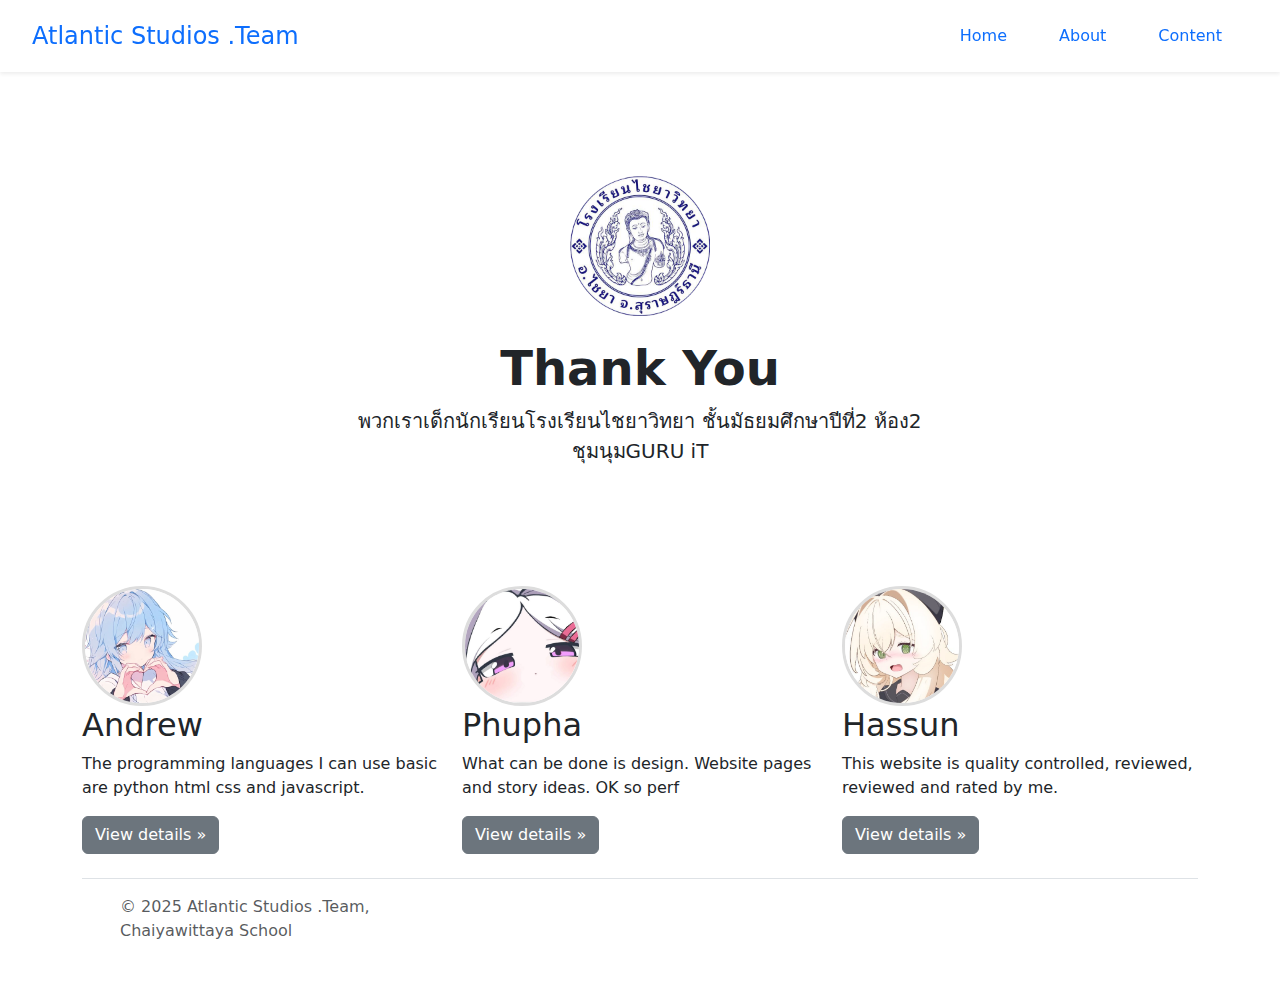
==== about.html @ e037b7fd "first commit" ====
<!DOCTYPE html>
<html lang="en">

<head>
    <meta charset="UTF-8">
    <meta name="viewport" content="width=device-width, initial-scale=1.0">
    <title>About US</title>
    <link href="https://cdn.jsdelivr.net/npm/bootstrap@5.3.3/dist/css/bootstrap.min.css" rel="stylesheet"
        integrity="sha384-QWTKZyjpPEjISv5WaRU9OFeRpok6YctnYmDr5pNlyT2bRjXh0JMhjY6hW+ALEwIH" crossorigin="anonymous">
    <link rel="stylesheet" href="styles.css">
</head>

<style>
    .profile-img {
        width: 120px;
        height: 120px;
        object-fit: cover;
        border-radius: 50%;
        border: 3px solid #ddd;
    }
</style>


<body>
    <!-- header -->
    <header class="d-flex flex-wrap justify-content-between align-items-center py-3 mb-4 bg-white shadow-sm fixed-top">
        <a href="/" class="d-flex align-items-center text-decoration-none">
            <span class="fs-4 brand-text">Atlantic Studios .Team</span>
        </a>
        <ul class="nav nav-pills">
            <li class="nav-item"><a href="index.html" class="nav-link">Home</a></li>
            <li class="nav-item"><a href="about.html" class="nav-link">About</a></li>
            <li class="nav-item"><a href="content.html" class="nav-link">Content</a></li>
        </ul>
    </header>

    <!-- about -->
    <div class="px-4 py-5 my-5 text-center">
        <img class="d-block mx-auto mb-4" src="img/chaiya.png" alt="" width="140" height="140">
        <h1 class="display-5 fw-bold">Thank You</h1>
        <div class="col-lg-6 mx-auto">
          <p class="lead mb-4">พวกเราเด็กนักเรียนโรงเรียนไชยาวิทยา ชั้นมัธยมศึกษาปีที่2 ห้อง2 ชุมนุมGURU iT</p>
        </div>
      </div>

      <div class="container marketing">
        <!-- Three columns of text below the carousel -->

        <!-- Modal for Drew -->
        <div class="modal fade" id="drewModal" tabindex="-1" aria-labelledby="drewModalLabel" aria-hidden="true">
            <div class="modal-dialog">
                <div class="modal-content">
                    <div class="modal-header">
                        <h5 class="modal-title" id="drewModalLabel">Drew - Developer</h5>
                        <button type="button" class="btn-close" data-bs-dismiss="modal" aria-label="Close"></button>
                    </div>
                    <div class="modal-body">
                        <p>Drew is proficient in basic programming languages like Python, HTML, CSS, and JavaScript.</p>
                        <img src="img/developer.png" alt="Drew" class="img-fluid">
                    </div>
                    <div class="modal-footer">
                        <button type="button" class="btn btn-secondary" data-bs-dismiss="modal">Close</button>
                    </div>
                </div>
            </div>
        </div>

        <!-- Modal for Phupha -->
        <div class="modal fade" id="phuphaModal" tabindex="-1" aria-labelledby="phuphaModalLabel" aria-hidden="true">
            <div class="modal-dialog">
                <div class="modal-content">
                    <div class="modal-header">
                        <h5 class="modal-title" id="phuphaModalLabel">Phupha - Designer</h5>
                        <button type="button" class="btn-close" data-bs-dismiss="modal" aria-label="Close"></button>
                    </div>
                    <div class="modal-body">
                        <p>Phupha specializes in web design, creating page layouts, and developing creative concepts.</p>
                        <img src="img/design.png" alt="Phupha" class="img-fluid">
                    </div>
                    <div class="modal-footer">
                        <button type="button" class="btn btn-secondary" data-bs-dismiss="modal">Close</button>
                    </div>
                </div>
            </div>
        </div>

        <!-- Modal for Hassun -->
        <div class="modal fade" id="hassunModal" tabindex="-1" aria-labelledby="hassunModalLabel" aria-hidden="true">
            <div class="modal-dialog">
                <div class="modal-content">
                    <div class="modal-header">
                        <h5 class="modal-title" id="hassunModalLabel">Hassun - Quality Control</h5>
                        <button type="button" class="btn-close" data-bs-dismiss="modal" aria-label="Close"></button>
                    </div>
                    <div class="modal-body">
                        <p>Hassun ensures the quality of this website through rigorous testing and evaluations.</p>
                        <img src="img/qc.png" alt="Hassun" class="img-fluid">
                    </div>
                    <div class="modal-footer">
                        <button type="button" class="btn btn-secondary" data-bs-dismiss="modal">Close</button>
                    </div>
                </div>
            </div>
        </div>

        <div class="row">

            <div class="col-lg-4">
                <img src="img/developer.png" alt="Profile" class="profile-img">
                <h2>Andrew</h2>
                <p>The programming languages ​​I can use basic are python html css and javascript.</p>
                <button type="button" class="btn btn-secondary" data-bs-toggle="modal" data-bs-target="#drewModal">
                    View details »
                </button>
            </div>
            
            <div class="col-lg-4">
                <img src="img/design.png" alt="Profile" class="profile-img">
                <h2>Phupha</h2>
                <p>What can be done is design. Website pages and story ideas. OK so perf</p>
                <button type="button" class="btn btn-secondary" data-bs-toggle="modal" data-bs-target="#phuphaModal">
                    View details »
                </button>
            </div>
            
            <div class="col-lg-4">
                <img src="img/qc.png" alt="Profile" class="profile-img">
                <h2>Hassun</h2>
                <p>This website is quality controlled, reviewed, reviewed and rated by me.</p>
                <button type="button" class="btn btn-secondary" data-bs-toggle="modal" data-bs-target="#hassunModal">
                    View details »
                </button>
            </div>
        </div>
    </div>            
    


    <!-- footer -->
    <div class="container">
        <footer class="d-flex flex-wrap justify-content-between align-items-center py-3 my-4 border-top">
            <div class="col-md-4 d-flex align-items-center">
                <a href="/" class="mb-3 me-2 mb-md-0 text-body-secondary text-decoration-none lh-1">
                    <svg class="bi" width="30" height="24">
                        <use xlink:href="#bootstrap"></use>
                    </svg>
                </a>
                <span class="mb-3 mb-md-0 text-body-secondary">© 2025  Atlantic Studios .Team, Chaiyawittaya School</span>
            </div>

            <ul class="nav col-md-4 justify-content-end list-unstyled d-flex">
                <li class="ms-3"><a class="text-body-secondary" href="#"><svg class="bi" width="24" height="24">
                            <use xlink:href="#twitter"></use>
                        </svg></a></li>
                <li class="ms-3"><a class="text-body-secondary" href="#"><svg class="bi" width="24" height="24">
                            <use xlink:href="#instagram"></use>
                        </svg></a></li>
                <li class="ms-3"><a class="text-body-secondary" href="#"><svg class="bi" width="24" height="24">
                            <use xlink:href="#facebook"></use>
                        </svg></a></li>
            </ul>
        </footer>
    </div>


    <script src="https://cdn.jsdelivr.net/npm/bootstrap@5.3.3/dist/js/bootstrap.bundle.min.js"
        integrity="sha384-YvpcrYf0tY3lHB60NNkmXc5s9fDVZLESaAA55NDzOxhy9GkcIdslK1eN7N6jIeHz"
        crossorigin="anonymous"></script>
    <script src="script.js"></script>
</body>
</html>
---- styles.css ----
.dark-mode {
    background-color: #121212;
    color: #ffffff;
}
.dark-mode .text-body-emphasis, .dark-mode .lead {
    color: #ffffff !important;
}
.dark-mode .nav-link {
    color: #66b2ff !important;
}
.dark-mode .brand-text {
    color: #66b2ff !important;
}
header {
    background-color: transparent !important;
    border-bottom: none !important;
    padding: 1rem 2rem;
}
.nav-link {
    margin: 0 10px;
}


body {
    padding-top: 80px; /* ป้องกัน navbar ทับเนื้อหา */
}


.dark-mode {
    background-color: #121212;
    color: #ffffff;
}
.dark-mode .text-body-emphasis, 
.dark-mode .lead, 
.dark-mode .text-body-secondary {
    color: #ffffff !important;
}
.dark-mode .nav-link {
    color: #66b2ff !important;
}
.dark-mode .brand-text {
    color: #66b2ff !important;
}
.dark-mode footer {
    border-top: 1px solid #ffffff;
}

.dark-mode header {
    background-color: #1f1f1f !important;
    border-bottom: 1px solid #333 !important;
}

.dark-mode .nav-link {
    color: #66b2ff !important;
}

.dark-mode .nav-link.active {
    color: #ffffff !important;
}
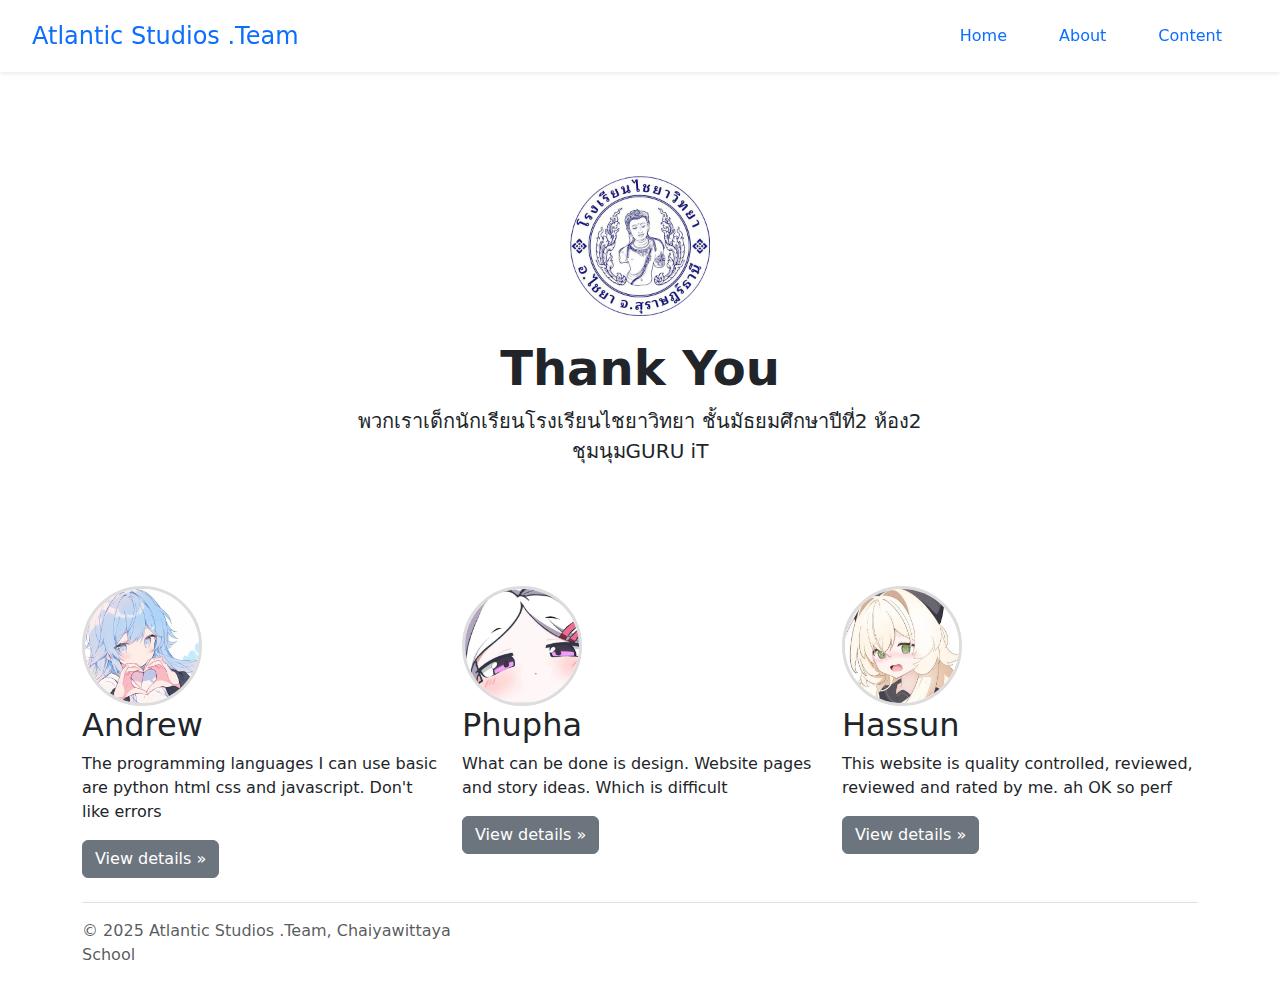
==== commit b29c4b3d: "first commit" ====
--- a/about.html
+++ b/about.html
@@ -1,6 +1,5 @@
 <!DOCTYPE html>
 <html lang="en">
-
 <head>
     <meta charset="UTF-8">
     <meta name="viewport" content="width=device-width, initial-scale=1.0">
@@ -9,7 +8,6 @@
         integrity="sha384-QWTKZyjpPEjISv5WaRU9OFeRpok6YctnYmDr5pNlyT2bRjXh0JMhjY6hW+ALEwIH" crossorigin="anonymous">
     <link rel="stylesheet" href="styles.css">
 </head>
-
 <style>
     .profile-img {
         width: 120px;
@@ -19,12 +17,10 @@
         border: 3px solid #ddd;
     }
 </style>
-
-
 <body>
     <!-- header -->
     <header class="d-flex flex-wrap justify-content-between align-items-center py-3 mb-4 bg-white shadow-sm fixed-top">
-        <a href="/" class="d-flex align-items-center text-decoration-none">
+        <a href="index.html" class="d-flex align-items-center text-decoration-none">
             <span class="fs-4 brand-text">Atlantic Studios .Team</span>
         </a>
         <ul class="nav nav-pills">
@@ -108,7 +104,7 @@
             <div class="col-lg-4">
                 <img src="img/developer.png" alt="Profile" class="profile-img">
                 <h2>Andrew</h2>
-                <p>The programming languages ​​I can use basic are python html css and javascript.</p>
+                <p>The programming languages ​​I can use basic are python html css and javascript. Don't like errors</p>
                 <button type="button" class="btn btn-secondary" data-bs-toggle="modal" data-bs-target="#drewModal">
                     View details »
                 </button>
@@ -117,7 +113,7 @@
             <div class="col-lg-4">
                 <img src="img/design.png" alt="Profile" class="profile-img">
                 <h2>Phupha</h2>
-                <p>What can be done is design. Website pages and story ideas. OK so perf</p>
+                <p>What can be done is design. Website pages and story ideas. Which is difficult</p>
                 <button type="button" class="btn btn-secondary" data-bs-toggle="modal" data-bs-target="#phuphaModal">
                     View details »
                 </button>
@@ -126,7 +122,7 @@
             <div class="col-lg-4">
                 <img src="img/qc.png" alt="Profile" class="profile-img">
                 <h2>Hassun</h2>
-                <p>This website is quality controlled, reviewed, reviewed and rated by me.</p>
+                <p>This website is quality controlled, reviewed, reviewed and rated by me. ah OK so perf</p>
                 <button type="button" class="btn btn-secondary" data-bs-toggle="modal" data-bs-target="#hassunModal">
                     View details »
                 </button>
@@ -134,34 +130,14 @@
         </div>
     </div>            
     
-
-
     <!-- footer -->
     <div class="container">
         <footer class="d-flex flex-wrap justify-content-between align-items-center py-3 my-4 border-top">
             <div class="col-md-4 d-flex align-items-center">
-                <a href="/" class="mb-3 me-2 mb-md-0 text-body-secondary text-decoration-none lh-1">
-                    <svg class="bi" width="30" height="24">
-                        <use xlink:href="#bootstrap"></use>
-                    </svg>
-                </a>
                 <span class="mb-3 mb-md-0 text-body-secondary">© 2025  Atlantic Studios .Team, Chaiyawittaya School</span>
             </div>
-
-            <ul class="nav col-md-4 justify-content-end list-unstyled d-flex">
-                <li class="ms-3"><a class="text-body-secondary" href="#"><svg class="bi" width="24" height="24">
-                            <use xlink:href="#twitter"></use>
-                        </svg></a></li>
-                <li class="ms-3"><a class="text-body-secondary" href="#"><svg class="bi" width="24" height="24">
-                            <use xlink:href="#instagram"></use>
-                        </svg></a></li>
-                <li class="ms-3"><a class="text-body-secondary" href="#"><svg class="bi" width="24" height="24">
-                            <use xlink:href="#facebook"></use>
-                        </svg></a></li>
-            </ul>
         </footer>
     </div>
-
 
     <script src="https://cdn.jsdelivr.net/npm/bootstrap@5.3.3/dist/js/bootstrap.bundle.min.js"
         integrity="sha384-YvpcrYf0tY3lHB60NNkmXc5s9fDVZLESaAA55NDzOxhy9GkcIdslK1eN7N6jIeHz"
--- a/styles.css
+++ b/styles.css
@@ -46,8 +46,8 @@
 }
 
 .dark-mode header {
-    background-color: #1f1f1f !important;
-    border-bottom: 1px solid #333 !important;
+    background-color: #121212 !important;
+    border-bottom: 1px solid #121212 !important;
 }
 
 .dark-mode .nav-link {
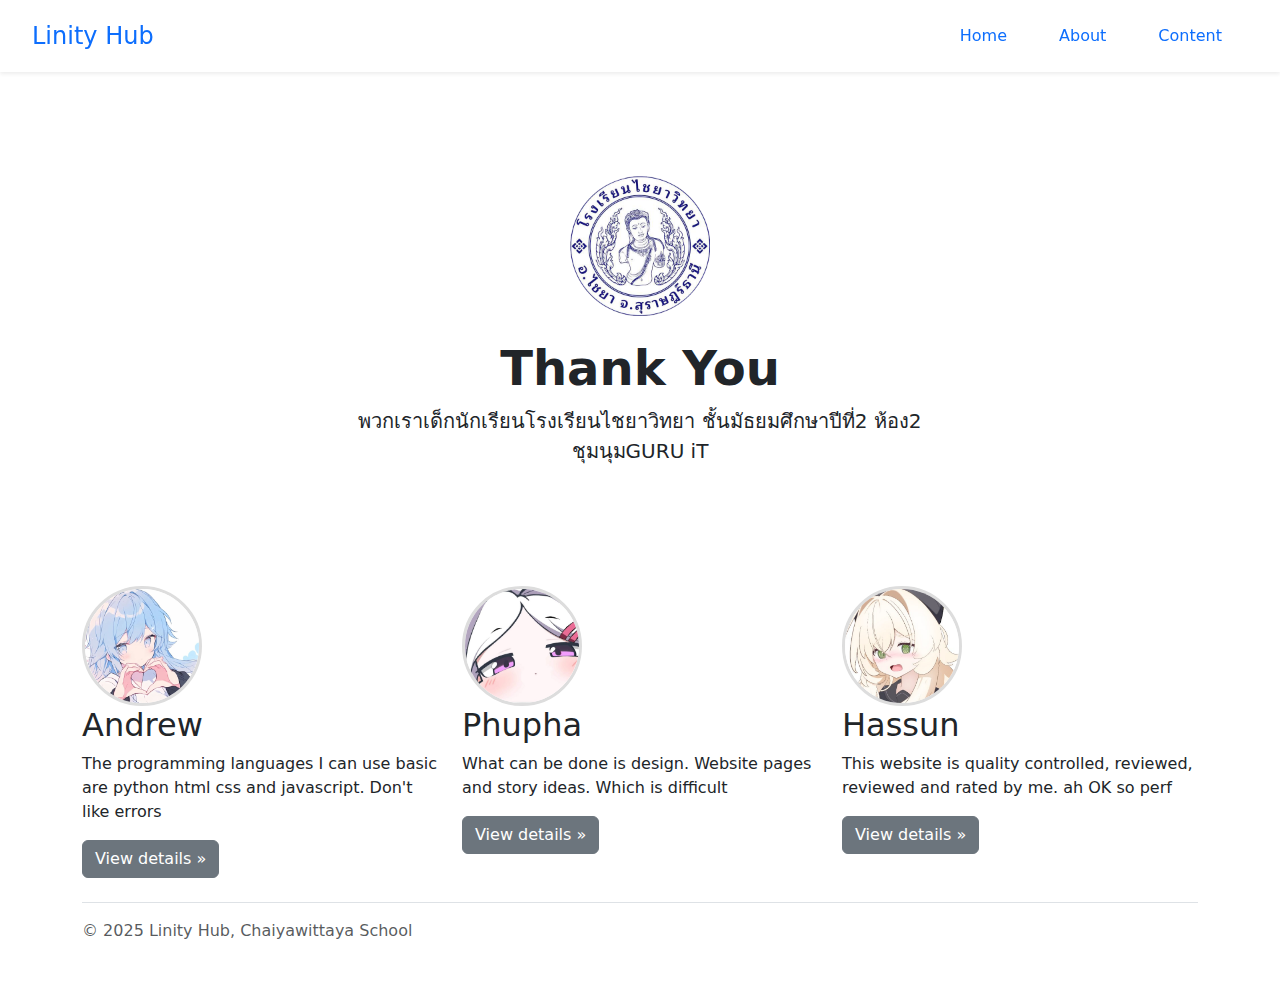
==== commit 90bd7869: "Update about.html" ====
--- a/about.html
+++ b/about.html
@@ -21,7 +21,7 @@
     <!-- header -->
     <header class="d-flex flex-wrap justify-content-between align-items-center py-3 mb-4 bg-white shadow-sm fixed-top">
         <a href="index.html" class="d-flex align-items-center text-decoration-none">
-            <span class="fs-4 brand-text">Atlantic Studios .Team</span>
+            <span class="fs-4 brand-text">Linity Hub</span>
         </a>
         <ul class="nav nav-pills">
             <li class="nav-item"><a href="index.html" class="nav-link">Home</a></li>
@@ -47,11 +47,11 @@
             <div class="modal-dialog">
                 <div class="modal-content">
                     <div class="modal-header">
-                        <h5 class="modal-title" id="drewModalLabel">Drew - Developer</h5>
+                        <h5 class="modal-title" id="drewModalLabel">Andrew - Developer</h5>
                         <button type="button" class="btn-close" data-bs-dismiss="modal" aria-label="Close"></button>
                     </div>
                     <div class="modal-body">
-                        <p>Drew is proficient in basic programming languages like Python, HTML, CSS, and JavaScript.</p>
+                        <p>Andrew is proficient in basic programming languages like Python, HTML, CSS, and JavaScript.</p>
                         <img src="img/developer.png" alt="Drew" class="img-fluid">
                     </div>
                     <div class="modal-footer">
@@ -134,7 +134,7 @@
     <div class="container">
         <footer class="d-flex flex-wrap justify-content-between align-items-center py-3 my-4 border-top">
             <div class="col-md-4 d-flex align-items-center">
-                <span class="mb-3 mb-md-0 text-body-secondary">© 2025  Atlantic Studios .Team, Chaiyawittaya School</span>
+                <span class="mb-3 mb-md-0 text-body-secondary">© 2025 Linity Hub, Chaiyawittaya School</span>
             </div>
         </footer>
     </div>
@@ -144,4 +144,4 @@
         crossorigin="anonymous"></script>
     <script src="script.js"></script>
 </body>
-</html>+</html>
